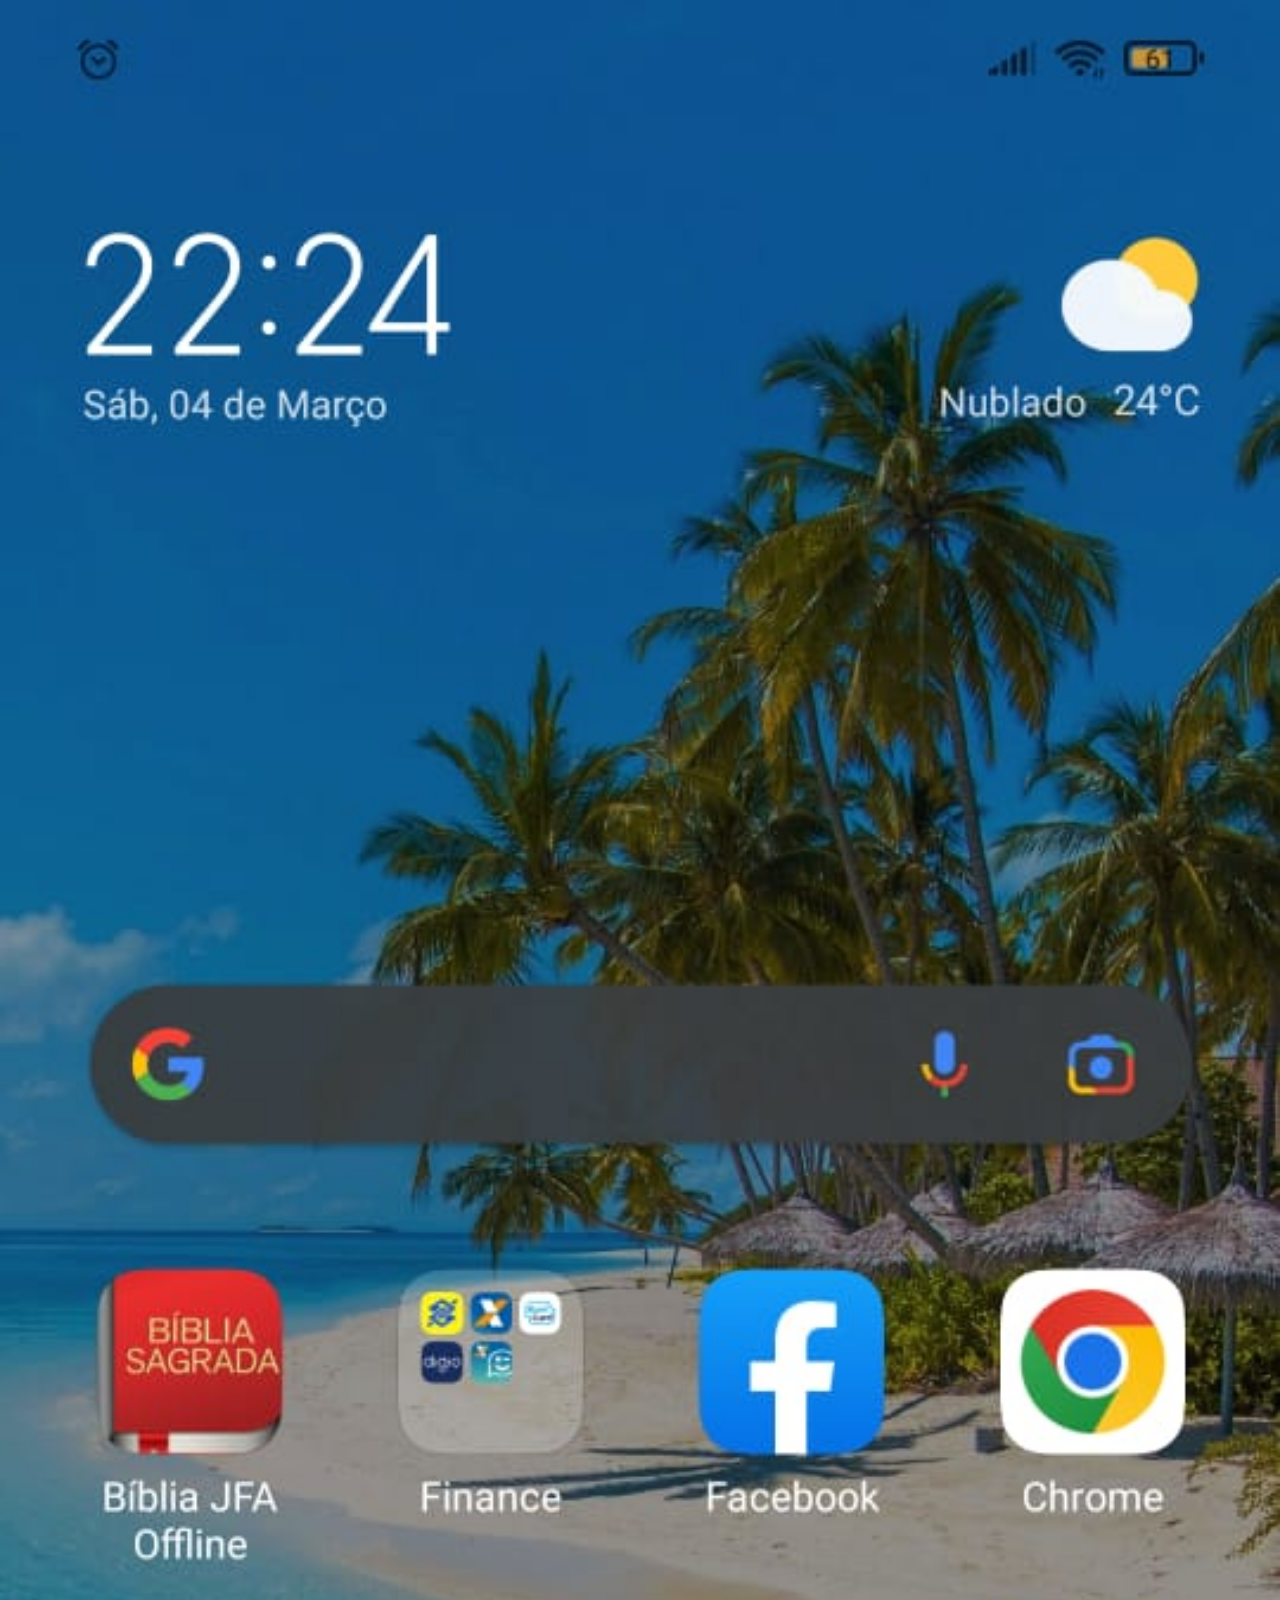
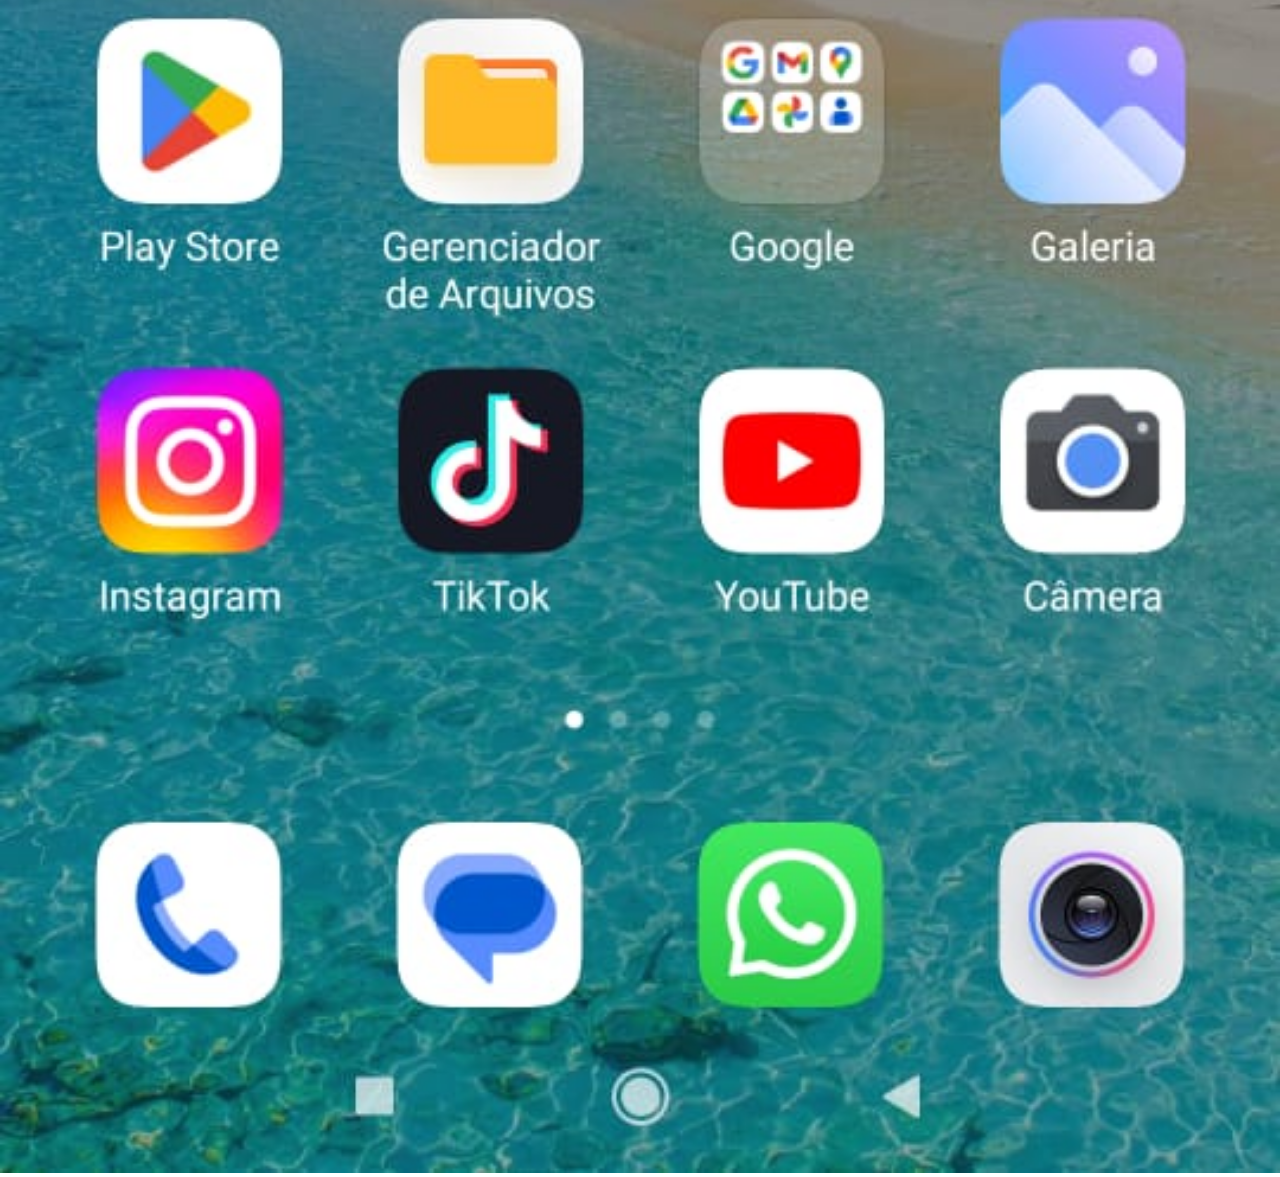
==== main/main.html @ 98abcd3a "atualizado projeto" ====
<!DOCTYPE html>
<html lang="pt-br">
<head>
    <meta charset="UTF-8">
    <meta http-equiv="X-UA-Compatible" content="IE=edge">
    <meta name="viewport" content="width=device-width, initial-scale=1.0">
    <title>Menu</title>
    <link rel="stylesheet" href="../css/android.css">
</head>
<body>
    <img src="../img/main.jpg" alt="jpg">
</body>
</html>
---- css/android.css ----
@charset "utf-8";

* {
    padding: 0PX;
    margin: 0px;
}
::-webkit-scrollbar {
    width: 0px;
    height: 0px;
}
img {
    width: 100vw;
}
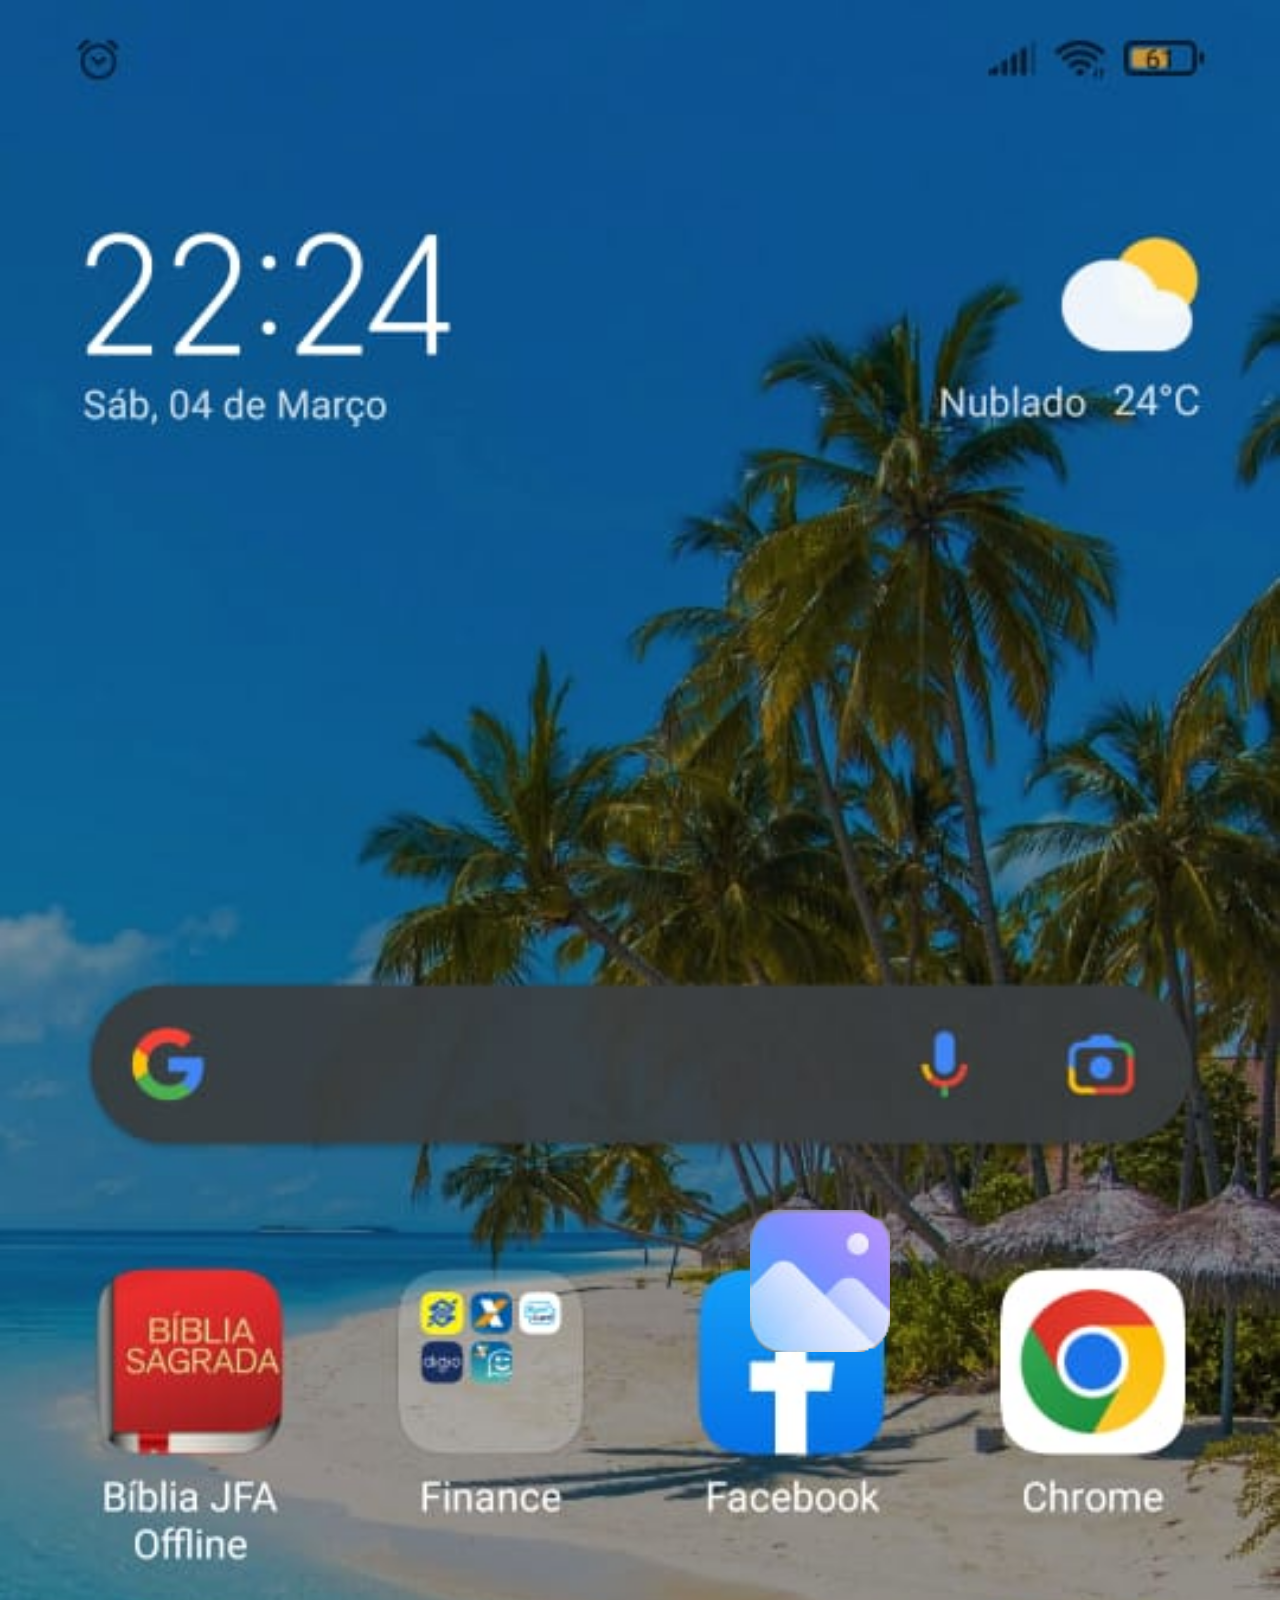
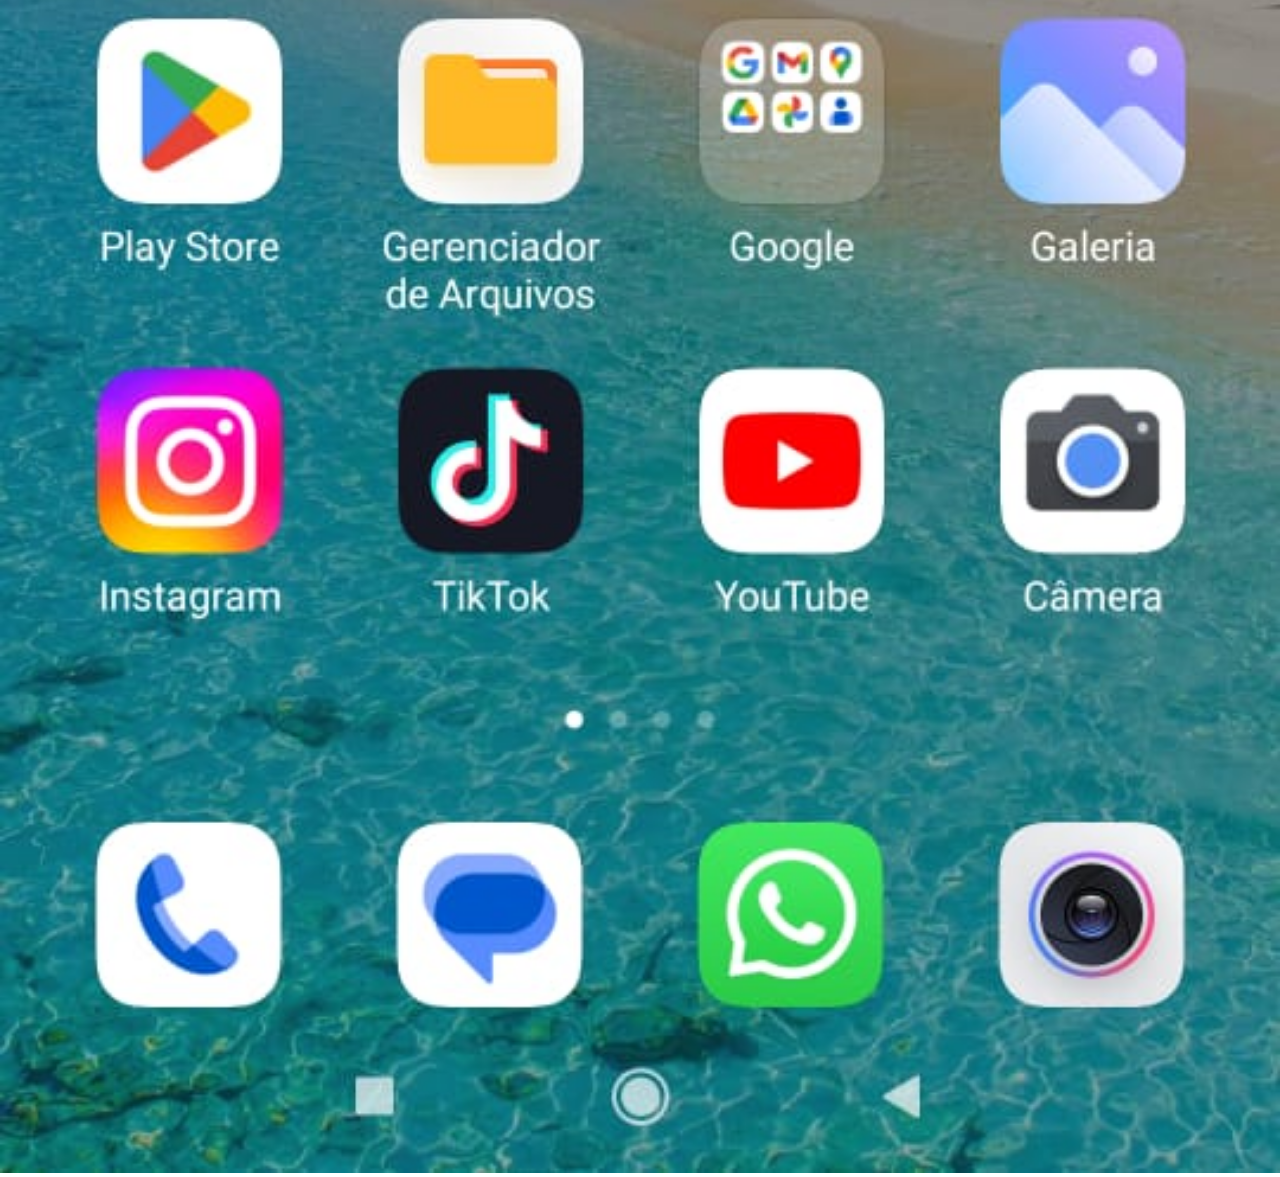
==== commit a7959fe5: "a" ====
--- a/main/main.html
+++ b/main/main.html
@@ -5,9 +5,55 @@
     <meta http-equiv="X-UA-Compatible" content="IE=edge">
     <meta name="viewport" content="width=device-width, initial-scale=1.0">
     <title>Menu</title>
-    <link rel="stylesheet" href="../css/android.css">
+    
+    <style>
+                @charset "utf-8";
+
+        * {
+            padding: 0PX;
+            margin: 0px;
+        }
+        ::-webkit-scrollbar {
+            width: 0px;
+            height: 0px;
+        }
+        img#background {
+            width: 100vw;
+        }
+        main {
+            position: relative;
+            left: 0px;
+             top: 0px;
+             height: 100vh;
+         }
+
+        img#bottomgallery {
+            position: absolute;
+            top: 1210px;
+            left: 750px;
+
+            width: 140px;         
+        }
+
+        img#bottomgallery:hover {
+            width: 145px;
+        }
+
+
+    </style>
 </head>
 <body>
-    <img src="../img/main.jpg" alt="jpg">
+        <main>
+            <section>
+                <img src="../img/main.jpg" alt="jpg" id="background">
+            </section>
+            <section>
+                <a href="galeria.html">
+                    <img src="../img/bottomgaleria.png" alt="" id="bottomgallery">
+                </a>
+            </section>
+        </main>
+    
+
 </body>
 </html>